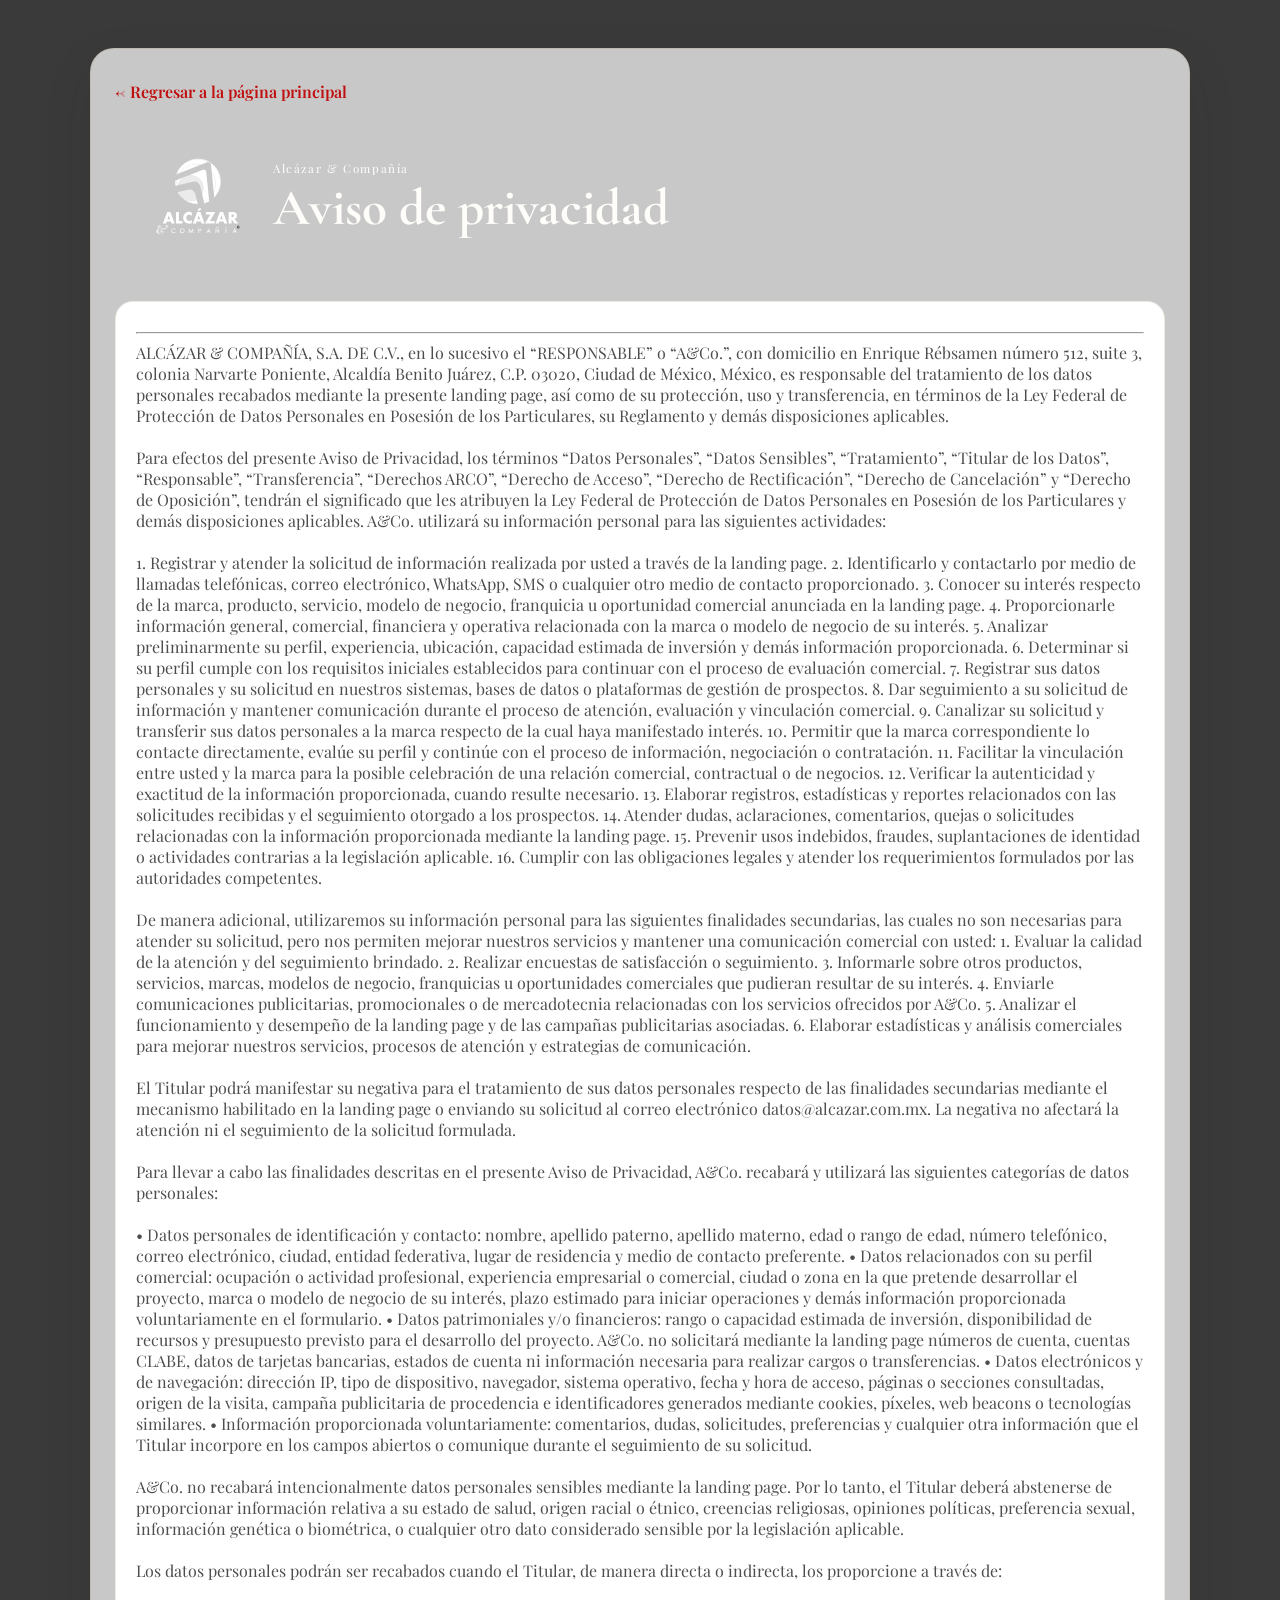
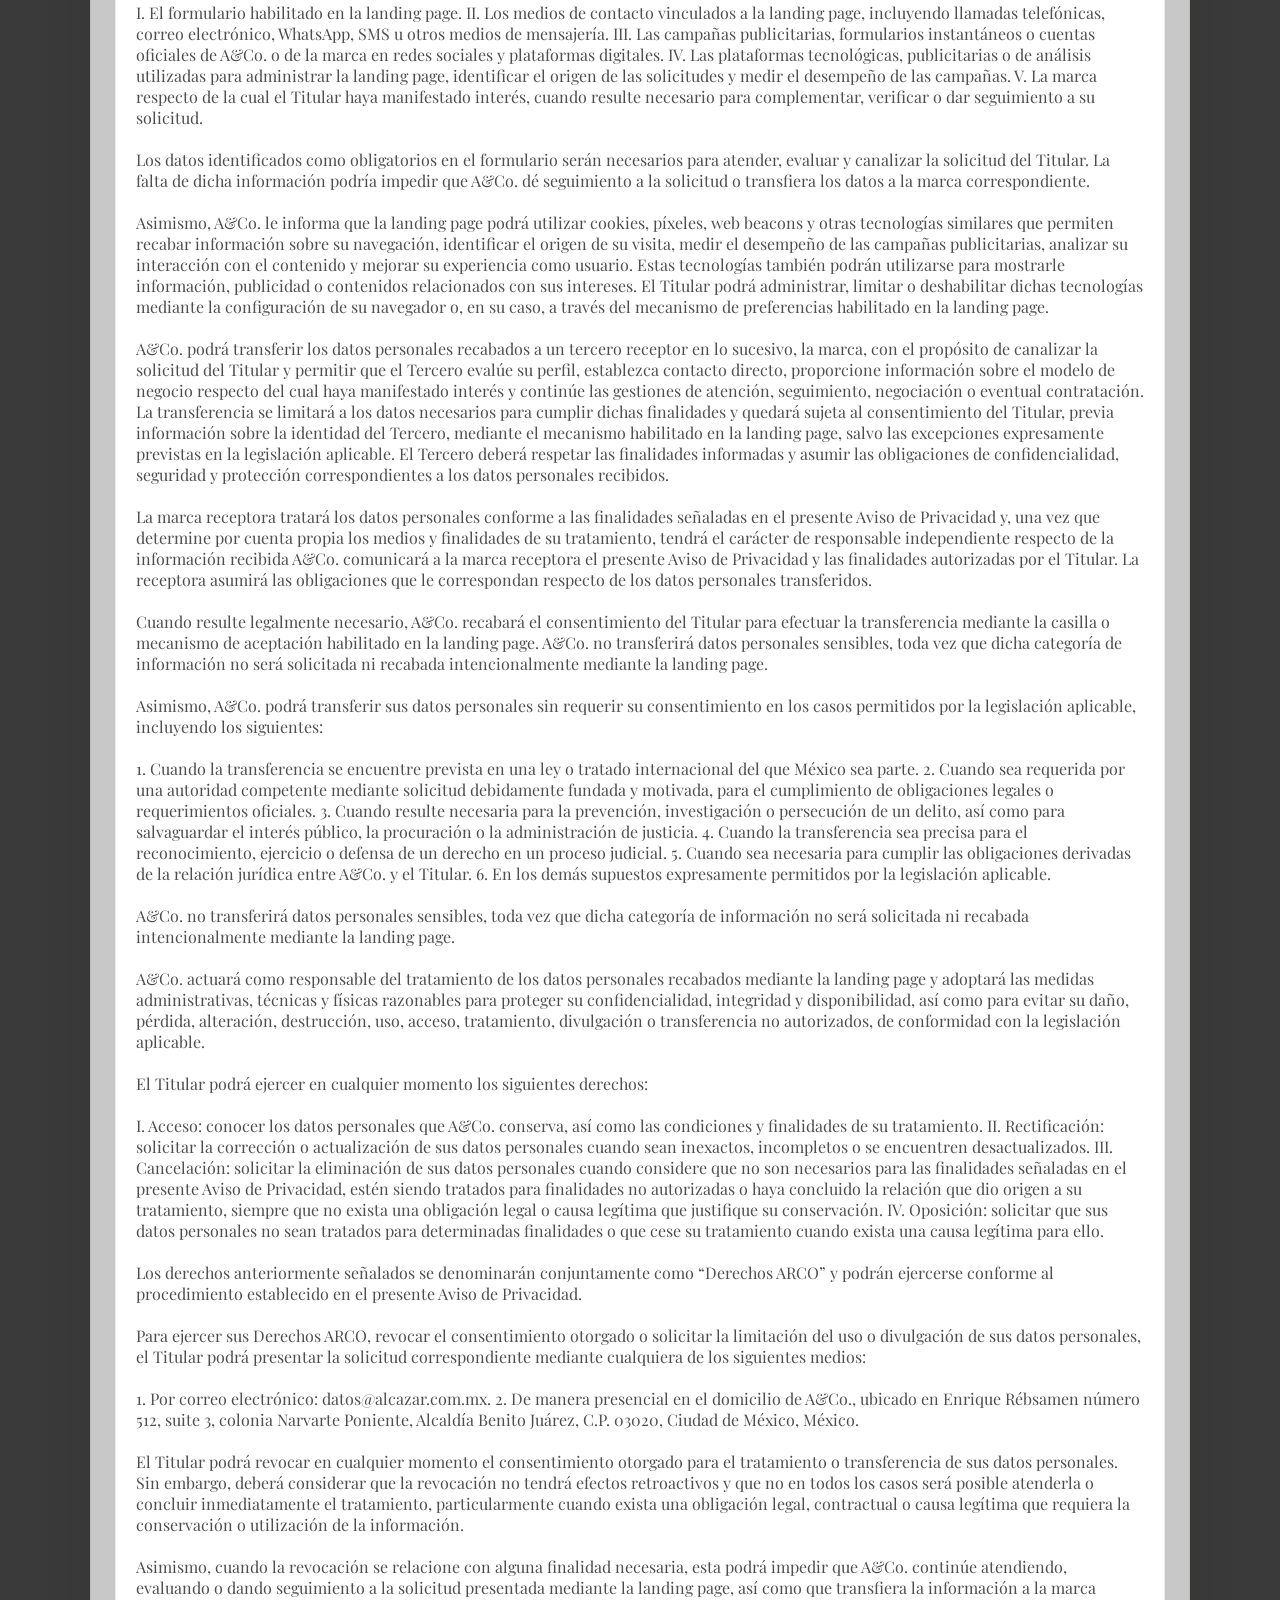
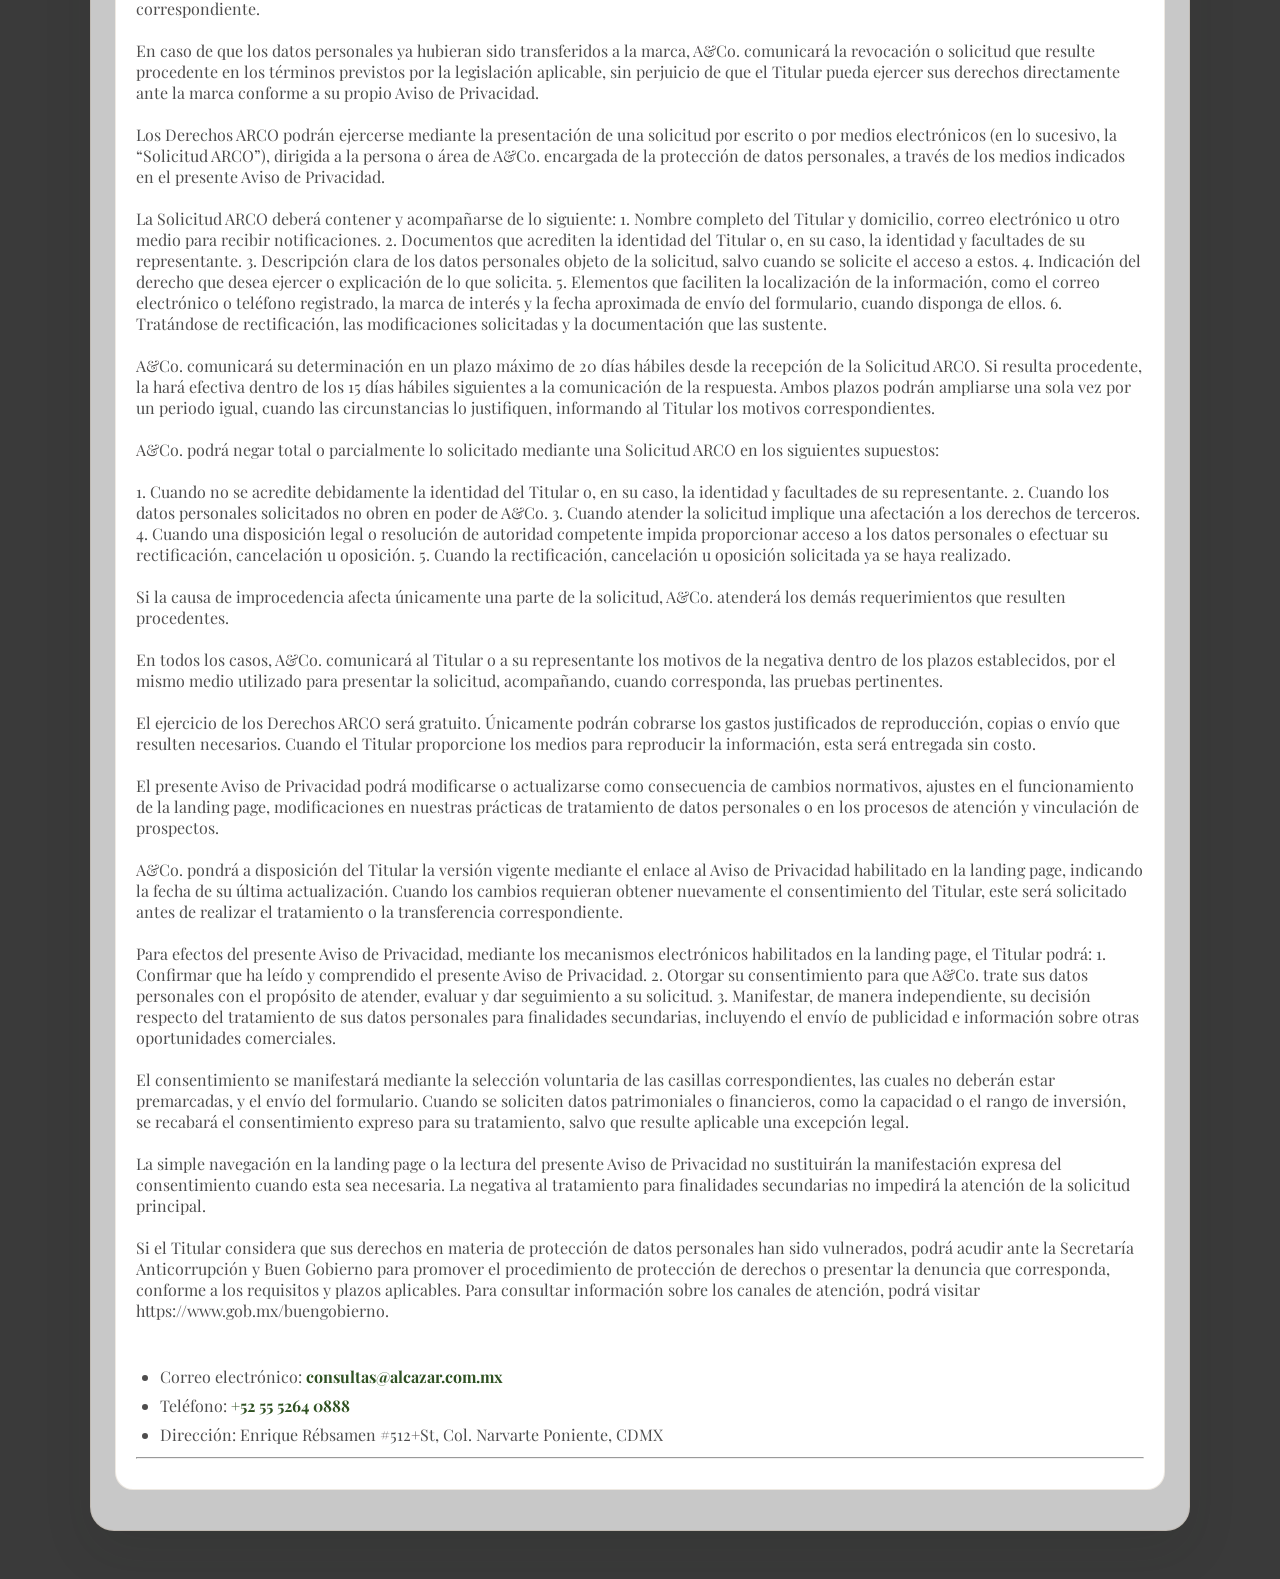
==== aviso-privacidad.html @ 42a902c0 "Add new Privacy Notice" ====
<!DOCTYPE html>
<html lang="es">
  <head>
    <meta charset="UTF-8" />
    <meta name="viewport" content="width=device-width, initial-scale=1.0" />
    <title>Aviso de privacidad | Lazy Tea Boba Shop</title>
    <link rel="preconnect" href="https://fonts.googleapis.com" />
    <link rel="preconnect" href="https://fonts.gstatic.com" crossorigin />
    <link
      href="https://fonts.googleapis.com/css2?family=Cormorant+Garamond:ital,wght@0,300..700;1,300..700&family=Playfair+Display:ital,wght@0,400..900;1,400..900&display=swap"
      rel="stylesheet"
    />
    <link rel="stylesheet" href="./styles/blocks/aviso-privacidad.css" />
  </head>
  <body class="privacidad__body">
    <main class="privacidad">
      <div class="privacidad__container">
        <a class="privacidad__back" href="./index.html">← Regresar a la página principal</a>

        <header class="privacidad__header">
          <img
            class="privacidad__logo"
            src="./assets/icon/Logo Alcazar Blanco.svg"
            alt="Lazy Tea Boba Shop"
          />
          <div>
            <p class="privacidad__eyebrow">Alcázar & Compañía</p>
            <h1 class="privacidad__title">Aviso de privacidad</h1>
          </div>
        </header>

        <div class="privacidad__content">
          <section class="privacidad__section">
            <hr>
            ALCÁZAR & COMPAÑÍA, S.A. DE C.V., en lo sucesivo el “RESPONSABLE” o “A&Co.”, con domicilio en Enrique Rébsamen número 512, suite 3, colonia Narvarte Poniente, Alcaldía Benito Juárez, C.P. 03020, Ciudad de México, México, es responsable del tratamiento de los datos personales recabados mediante la presente landing page, así como de su protección, uso y transferencia, en términos de la Ley Federal de Protección de Datos Personales en Posesión de los Particulares, su Reglamento y demás disposiciones aplicables. <br><br>
            Para efectos del presente Aviso de Privacidad, los términos “Datos Personales”, “Datos Sensibles”, “Tratamiento”, “Titular de los Datos”, “Responsable”, “Transferencia”, “Derechos ARCO”, “Derecho de Acceso”, “Derecho de Rectificación”, “Derecho de Cancelación” y “Derecho de Oposición”, tendrán el significado que les atribuyen la Ley Federal de Protección de Datos Personales en Posesión de los Particulares y demás disposiciones aplicables.

A&Co. utilizará su información personal para las siguientes actividades:
<br><br>
1.	Registrar y atender la solicitud de información realizada por usted a través de la landing page. 
2.	Identificarlo y contactarlo por medio de llamadas telefónicas, correo electrónico, WhatsApp, SMS o cualquier otro medio de contacto proporcionado. 
3.	Conocer su interés respecto de la marca, producto, servicio, modelo de negocio, franquicia u oportunidad comercial anunciada en la landing page. 
4.	Proporcionarle información general, comercial, financiera y operativa relacionada con la marca o modelo de negocio de su interés. 
5.	Analizar preliminarmente su perfil, experiencia, ubicación, capacidad estimada de inversión y demás información proporcionada. 
6.	Determinar si su perfil cumple con los requisitos iniciales establecidos para continuar con el proceso de evaluación comercial. 
7.	Registrar sus datos personales y su solicitud en nuestros sistemas, bases de datos o plataformas de gestión de prospectos. 
8.	Dar seguimiento a su solicitud de información y mantener comunicación durante el proceso de atención, evaluación y vinculación comercial. 
9.	Canalizar su solicitud y transferir sus datos personales a la marca respecto de la cual haya manifestado interés. 
10.	Permitir que la marca correspondiente lo contacte directamente, evalúe su perfil y continúe con el proceso de información, negociación o contratación. 
11.	Facilitar la vinculación entre usted y la marca para la posible celebración de una relación comercial, contractual o de negocios. 
12.	Verificar la autenticidad y exactitud de la información proporcionada, cuando resulte necesario. 
13.	Elaborar registros, estadísticas y reportes relacionados con las solicitudes recibidas y el seguimiento otorgado a los prospectos. 
14.	Atender dudas, aclaraciones, comentarios, quejas o solicitudes relacionadas con la información proporcionada mediante la landing page. 
15.	Prevenir usos indebidos, fraudes, suplantaciones de identidad o actividades contrarias a la legislación aplicable. 
16.	Cumplir con las obligaciones legales y atender los requerimientos formulados por las autoridades competentes.
<br><br>
De manera adicional, utilizaremos su información personal para las siguientes finalidades secundarias, las cuales no son necesarias para atender su solicitud, pero nos permiten mejorar nuestros servicios y mantener una comunicación comercial con usted:
1.	Evaluar la calidad de la atención y del seguimiento brindado. 
2.	Realizar encuestas de satisfacción o seguimiento. 
3.	Informarle sobre otros productos, servicios, marcas, modelos de negocio, franquicias u oportunidades comerciales que pudieran resultar de su interés. 
4.	Enviarle comunicaciones publicitarias, promocionales o de mercadotecnia relacionadas con los servicios ofrecidos por A&Co. 
5.	Analizar el funcionamiento y desempeño de la landing page y de las campañas publicitarias asociadas. 
6.	Elaborar estadísticas y análisis comerciales para mejorar nuestros servicios, procesos de atención y estrategias de comunicación. 
<br><br>
El Titular podrá manifestar su negativa para el tratamiento de sus datos personales respecto de las finalidades secundarias mediante el mecanismo habilitado en la landing page o enviando su solicitud al correo electrónico datos@alcazar.com.mx. La negativa no afectará la atención ni el seguimiento de la solicitud formulada.
<br><br>
Para llevar a cabo las finalidades descritas en el presente Aviso de Privacidad, A&Co. recabará y utilizará las siguientes categorías de datos personales:
<br><br>
•	Datos personales de identificación y contacto: nombre, apellido paterno, apellido materno, edad o rango de edad, número telefónico, correo electrónico, ciudad, entidad federativa, lugar de residencia y medio de contacto preferente. 
•	Datos relacionados con su perfil comercial: ocupación o actividad profesional, experiencia empresarial o comercial, ciudad o zona en la que pretende desarrollar el proyecto, marca o modelo de negocio de su interés, plazo estimado para iniciar operaciones y demás información proporcionada voluntariamente en el formulario. 
•	Datos patrimoniales y/o financieros: rango o capacidad estimada de inversión, disponibilidad de recursos y presupuesto previsto para el desarrollo del proyecto. A&Co. no solicitará mediante la landing page números de cuenta, cuentas CLABE, datos de tarjetas bancarias, estados de cuenta ni información necesaria para realizar cargos o transferencias. 
•	Datos electrónicos y de navegación: dirección IP, tipo de dispositivo, navegador, sistema operativo, fecha y hora de acceso, páginas o secciones consultadas, origen de la visita, campaña publicitaria de procedencia e identificadores generados mediante cookies, píxeles, web beacons o tecnologías similares. 
•	Información proporcionada voluntariamente: comentarios, dudas, solicitudes, preferencias y cualquier otra información que el Titular incorpore en los campos abiertos o comunique durante el seguimiento de su solicitud. 
<br><br>
A&Co. no recabará intencionalmente datos personales sensibles mediante la landing page. Por lo tanto, el Titular deberá abstenerse de proporcionar información relativa a su estado de salud, origen racial o étnico, creencias religiosas, opiniones políticas, preferencia sexual, información genética o biométrica, o cualquier otro dato considerado sensible por la legislación aplicable.
<br><br>
Los datos personales podrán ser recabados cuando el Titular, de manera directa o indirecta, los proporcione a través de:
<br><br>
I.	El formulario habilitado en la landing page.
II.	Los medios de contacto vinculados a la landing page, incluyendo llamadas telefónicas, correo electrónico, WhatsApp, SMS u otros medios de mensajería.
III.	Las campañas publicitarias, formularios instantáneos o cuentas oficiales de A&Co. o de la marca en redes sociales y plataformas digitales.
IV.	Las plataformas tecnológicas, publicitarias o de análisis utilizadas para administrar la landing page, identificar el origen de las solicitudes y medir el desempeño de las campañas.
V.	La marca respecto de la cual el Titular haya manifestado interés, cuando resulte necesario para complementar, verificar o dar seguimiento a su solicitud.
<br><br>
Los datos identificados como obligatorios en el formulario serán necesarios para atender, evaluar y canalizar la solicitud del Titular. La falta de dicha información podría impedir que A&Co. dé seguimiento a la solicitud o transfiera los datos a la marca correspondiente.
<br><br>
Asimismo, A&Co. le informa que la landing page podrá utilizar cookies, píxeles, web beacons y otras tecnologías similares que permiten recabar información sobre su navegación, identificar el origen de su visita, medir el desempeño de las campañas publicitarias, analizar su interacción con el contenido y mejorar su experiencia como usuario. Estas tecnologías también podrán utilizarse para mostrarle información, publicidad o contenidos relacionados con sus intereses. El Titular podrá administrar, limitar o deshabilitar dichas tecnologías mediante la configuración de su navegador o, en su caso, a través del mecanismo de preferencias habilitado en la landing page.
<br><br>
A&Co. podrá transferir los datos personales recabados a un tercero receptor en lo sucesivo, la marca, con el propósito de canalizar la solicitud del Titular y permitir que el Tercero evalúe su perfil, establezca contacto directo, proporcione información sobre el modelo de negocio respecto del cual haya manifestado interés y continúe las gestiones de atención, seguimiento, negociación o eventual contratación. La transferencia se limitará a los datos necesarios para cumplir dichas finalidades y quedará sujeta al consentimiento del Titular, previa información sobre la identidad del Tercero, mediante el mecanismo habilitado en la landing page, salvo las excepciones expresamente previstas en la legislación aplicable. El Tercero deberá respetar las finalidades informadas y asumir las obligaciones de confidencialidad, seguridad y protección correspondientes a los datos personales recibidos.
<br><br>
La marca receptora tratará los datos personales conforme a las finalidades señaladas en el presente Aviso de Privacidad y, una vez que determine por cuenta propia los medios y finalidades de su tratamiento, tendrá el carácter de responsable independiente respecto de la información recibida A&Co. comunicará a la marca receptora el presente Aviso de Privacidad y las finalidades autorizadas por el Titular. La receptora asumirá las obligaciones que le correspondan respecto de los datos personales transferidos.
<br><br>
Cuando resulte legalmente necesario, A&Co. recabará el consentimiento del Titular para efectuar la transferencia mediante la casilla o mecanismo de aceptación habilitado en la landing page. A&Co. no transferirá datos personales sensibles, toda vez que dicha categoría de información no será solicitada ni recabada intencionalmente mediante la landing page.
<br><br>
Asimismo, A&Co. podrá transferir sus datos personales sin requerir su consentimiento en los casos permitidos por la legislación aplicable, incluyendo los siguientes:
<br><br>
1.	Cuando la transferencia se encuentre prevista en una ley o tratado internacional del que México sea parte. 
2.	Cuando sea requerida por una autoridad competente mediante solicitud debidamente fundada y motivada, para el cumplimiento de obligaciones legales o requerimientos oficiales. 
3.	Cuando resulte necesaria para la prevención, investigación o persecución de un delito, así como para salvaguardar el interés público, la procuración o la administración de justicia. 
4.	Cuando la transferencia sea precisa para el reconocimiento, ejercicio o defensa de un derecho en un proceso judicial. 
5.	Cuando sea necesaria para cumplir las obligaciones derivadas de la relación jurídica entre A&Co. y el Titular. 
6.	En los demás supuestos expresamente permitidos por la legislación aplicable. 
<br><br>
A&Co. no transferirá datos personales sensibles, toda vez que dicha categoría de información no será solicitada ni recabada intencionalmente mediante la landing page.
<br><br>
A&Co. actuará como responsable del tratamiento de los datos personales recabados mediante la landing page y adoptará las medidas administrativas, técnicas y físicas razonables para proteger su confidencialidad, integridad y disponibilidad, así como para evitar su daño, pérdida, alteración, destrucción, uso, acceso, tratamiento, divulgación o transferencia no autorizados, de conformidad con la legislación aplicable.
<br><br>
El Titular podrá ejercer en cualquier momento los siguientes derechos:
<br><br>
I.	Acceso: conocer los datos personales que A&Co. conserva, así como las condiciones y finalidades de su tratamiento.
II.	Rectificación: solicitar la corrección o actualización de sus datos personales cuando sean inexactos, incompletos o se encuentren desactualizados.
III.	Cancelación: solicitar la eliminación de sus datos personales cuando considere que no son necesarios para las finalidades señaladas en el presente Aviso de Privacidad, estén siendo tratados para finalidades no autorizadas o haya concluido la relación que dio origen a su tratamiento, siempre que no exista una obligación legal o causa legítima que justifique su conservación.
IV.	Oposición: solicitar que sus datos personales no sean tratados para determinadas finalidades o que cese su tratamiento cuando exista una causa legítima para ello.
<br><br>
Los derechos anteriormente señalados se denominarán conjuntamente como “Derechos ARCO” y podrán ejercerse conforme al procedimiento establecido en el presente Aviso de Privacidad.
<br><br>
Para ejercer sus Derechos ARCO, revocar el consentimiento otorgado o solicitar la limitación del uso o divulgación de sus datos personales, el Titular podrá presentar la solicitud correspondiente mediante cualquiera de los siguientes medios:
<br><br>
1.	Por correo electrónico: datos@alcazar.com.mx. 
2.	De manera presencial en el domicilio de A&Co., ubicado en Enrique Rébsamen número 512, suite 3, colonia Narvarte Poniente, Alcaldía Benito Juárez, C.P. 03020, Ciudad de México, México. 
<br><br>
El Titular podrá revocar en cualquier momento el consentimiento otorgado para el tratamiento o transferencia de sus datos personales. Sin embargo, deberá considerar que la revocación no tendrá efectos retroactivos y que no en todos los casos será posible atenderla o concluir inmediatamente el tratamiento, particularmente cuando exista una obligación legal, contractual o causa legítima que requiera la conservación o utilización de la información.
<br><br>
Asimismo, cuando la revocación se relacione con alguna finalidad necesaria, esta podrá impedir que A&Co. continúe atendiendo, evaluando o dando seguimiento a la solicitud presentada mediante la landing page, así como que transfiera la información a la marca correspondiente.
<br><br>
En caso de que los datos personales ya hubieran sido transferidos a la marca, A&Co. comunicará la revocación o solicitud que resulte procedente en los términos previstos por la legislación aplicable, sin perjuicio de que el Titular pueda ejercer sus derechos directamente ante la marca conforme a su propio Aviso de Privacidad.
<br><br>
Los Derechos ARCO podrán ejercerse mediante la presentación de una solicitud por escrito o por medios electrónicos (en lo sucesivo, la “Solicitud ARCO”), dirigida a la persona o área de A&Co. encargada de la protección de datos personales, a través de los medios indicados en el presente Aviso de Privacidad.
<br><br>
La Solicitud ARCO deberá contener y acompañarse de lo siguiente:
1.	Nombre completo del Titular y domicilio, correo electrónico u otro medio para recibir notificaciones.
2.	Documentos que acrediten la identidad del Titular o, en su caso, la identidad y facultades de su representante.
3.	Descripción clara de los datos personales objeto de la solicitud, salvo cuando se solicite el acceso a estos.
4.	Indicación del derecho que desea ejercer o explicación de lo que solicita.
5.	Elementos que faciliten la localización de la información, como el correo electrónico o teléfono registrado, la marca de interés y la fecha aproximada de envío del formulario, cuando disponga de ellos.
6.	Tratándose de rectificación, las modificaciones solicitadas y la documentación que las sustente.
<br><br>
A&Co. comunicará su determinación en un plazo máximo de 20 días hábiles desde la recepción de la Solicitud ARCO. Si resulta procedente, la hará efectiva dentro de los 15 días hábiles siguientes a la comunicación de la respuesta. Ambos plazos podrán ampliarse una sola vez por un periodo igual, cuando las circunstancias lo justifiquen, informando al Titular los motivos correspondientes.
<br><br>
A&Co. podrá negar total o parcialmente lo solicitado mediante una Solicitud ARCO en los siguientes supuestos:
<br><br>
1.	Cuando no se acredite debidamente la identidad del Titular o, en su caso, la identidad y facultades de su representante.
2.	Cuando los datos personales solicitados no obren en poder de A&Co.
3.	Cuando atender la solicitud implique una afectación a los derechos de terceros.
4.	Cuando una disposición legal o resolución de autoridad competente impida proporcionar acceso a los datos personales o efectuar su rectificación, cancelación u oposición.
5.	Cuando la rectificación, cancelación u oposición solicitada ya se haya realizado.
<br><br>
Si la causa de improcedencia afecta únicamente una parte de la solicitud, A&Co. atenderá los demás requerimientos que resulten procedentes.
<br><br>
En todos los casos, A&Co. comunicará al Titular o a su representante los motivos de la negativa dentro de los plazos establecidos, por el mismo medio utilizado para presentar la solicitud, acompañando, cuando corresponda, las pruebas pertinentes.
<br><br>
El ejercicio de los Derechos ARCO será gratuito. Únicamente podrán cobrarse los gastos justificados de reproducción, copias o envío que resulten necesarios. Cuando el Titular proporcione los medios para reproducir la información, esta será entregada sin costo.
<br><br>
El presente Aviso de Privacidad podrá modificarse o actualizarse como consecuencia de cambios normativos, ajustes en el funcionamiento de la landing page, modificaciones en nuestras prácticas de tratamiento de datos personales o en los procesos de atención y vinculación de prospectos.
<br><br>
A&Co. pondrá a disposición del Titular la versión vigente mediante el enlace al Aviso de Privacidad habilitado en la landing page, indicando la fecha de su última actualización. Cuando los cambios requieran obtener nuevamente el consentimiento del Titular, este será solicitado antes de realizar el tratamiento o la transferencia correspondiente.
<br><br>
Para efectos del presente Aviso de Privacidad, mediante los mecanismos electrónicos habilitados en la landing page, el Titular podrá:
1.	Confirmar que ha leído y comprendido el presente Aviso de Privacidad.
2.	Otorgar su consentimiento para que A&Co. trate sus datos personales con el propósito de atender, evaluar y dar seguimiento a su solicitud.
3.	Manifestar, de manera independiente, su decisión respecto del tratamiento de sus datos personales para finalidades secundarias, incluyendo el envío de publicidad e información sobre otras oportunidades comerciales.
<br><br>
El consentimiento se manifestará mediante la selección voluntaria de las casillas correspondientes, las cuales no deberán estar premarcadas, y el envío del formulario. Cuando se soliciten datos patrimoniales o financieros, como la capacidad o el rango de inversión, se recabará el consentimiento expreso para su tratamiento, salvo que resulte aplicable una excepción legal.
<br><br>
La simple navegación en la landing page o la lectura del presente Aviso de Privacidad no sustituirán la manifestación expresa del consentimiento cuando esta sea necesaria. La negativa al tratamiento para finalidades secundarias no impedirá la atención de la solicitud principal.
<br><br>
 Si el Titular considera que sus derechos en materia de protección de datos personales han sido vulnerados, podrá acudir ante la Secretaría Anticorrupción y Buen Gobierno para promover el procedimiento de protección de derechos o presentar la denuncia que corresponda, conforme a los requisitos y plazos aplicables. Para consultar información sobre los canales de atención, podrá visitar https://www.gob.mx/buengobierno.
<br><br><br>
            <ul>
              <li>Correo electrónico: <strong>consultas@alcazar.com.mx</strong></li>
              <li>Teléfono: <strong>+52 55 5264 0888</strong></li>
              <li>Dirección: Enrique Rébsamen #512+St, Col. Narvarte Poniente, CDMX</li>
            </ul>
            <hr>
          </section>
        </div>
      </div>
    </main>
  </body>
</html>
---- styles/blocks/aviso-privacidad.css ----
:root {
  --color-primary: #a18361;
  --color-secondary: #d7d0c7;
  --color-bg: #f0ebdf;
  --color-items: #d8d7ce;
  --color-text-first: #4e4d4d;
  --color-text-second: #2f5122;
  --color-dark: #1a2618;
  --color-white: #fffdf9;
  --font-title: "Cormorant Garamond", Helvetica;
  --font-principal: "Playfair Display", sans-serif;
}

* {
  box-sizing: border-box;
}

.privacidad__body {
  margin: 0;
  background-color: rgb(58, 58, 58);
  color: var(--color-text-first);
  font-family: var(--font-principal);
}

.privacidad {
  min-height: 100vh;
  padding: 48px 20px;
}

.privacidad__container {
  max-width: 1100px;
  margin: 0 auto;
  background: rgba(255, 255, 255, 0.72);
  border: 1px solid rgba(161, 131, 97, 0.2);
  box-shadow: 0 20px 50px rgba(31, 39, 27, 0.1);
  border-radius: 24px;
  padding: 32px 24px 40px;
  backdrop-filter: blur(6px);
}

.privacidad__header {
  display: flex;
  align-items: center;
  gap: 20px;
  background: linear-gradient(135deg,  #c00d0d 100%), #ff0000 50%;
  border-radius: 20px;
  padding: 24px 28px;
  margin-bottom: 28px;
}

.privacidad__logo {
  width: 110px;
  height: auto;
  filter: brightness(1.2);
}

.privacidad__eyebrow {
  margin: 0 0 8px;
  letter-spacing: 0.14em;
  font-size: 0.72rem;
  color: rgb(255, 255, 255);
}

.privacidad__title {
  margin: 0;
  color: var(--color-white);
  font-family: var(--font-title);
  font-size: clamp(2.5rem, 4vw, 4rem);
  line-height: 0.95;
}

.privacidad__back {
  display: inline-block;
  margin-bottom: 18px;
  text-decoration: none;
  color: #c00d0d;
  font-weight: 600;
}

.privacidad__content {
  display: grid;
  gap: 18px;
}

.privacidad__section {
  background: rgb(255, 255, 255);
  border-radius: 18px;
  padding: 22px 20px;
  border: 1px solid rgba(161, 131, 97, 0.18);
}

.privacidad__section h2 {
  margin: 0 0 12px;
  color: black;
  font-family: sans-serif;
  font-size: clamp(1.8rem, 3vw, 2.5rem);
}

.privacidad__section p,
.privacidad__section li {
  font-size: 1rem;
  line-height: 1.8;
  color: var(--color-text-first);
}

.privacidad__section ul {
  margin: 0;
  padding-left: 1.5rem;
}

.privacidad__section strong {
  color: var(--color-text-second);
}

.privacidad__note {
  margin-top: 10px;
  padding: 16px 18px;
  border-left: 4px solid var(--color-primary);
  background: rgba(161, 131, 97, 0.08);
  border-radius: 0 12px 12px 0;
}

@media (max-width: 767px) {
  .privacidad {
    padding: 24px 14px;
  }

  .privacidad__container {
    padding: 16px 14px 20px;
    border-radius: 18px;
  }

  .privacidad__header {
    flex-direction: column;
    align-items: flex-start;
    padding: 20px 18px;
  }

  .privacidad__logo {
    width: 90px;
  }

  .privacidad__title {
    line-height: 1;
  }

  .privacidad__section {
    padding: 18px 14px;
  }
}
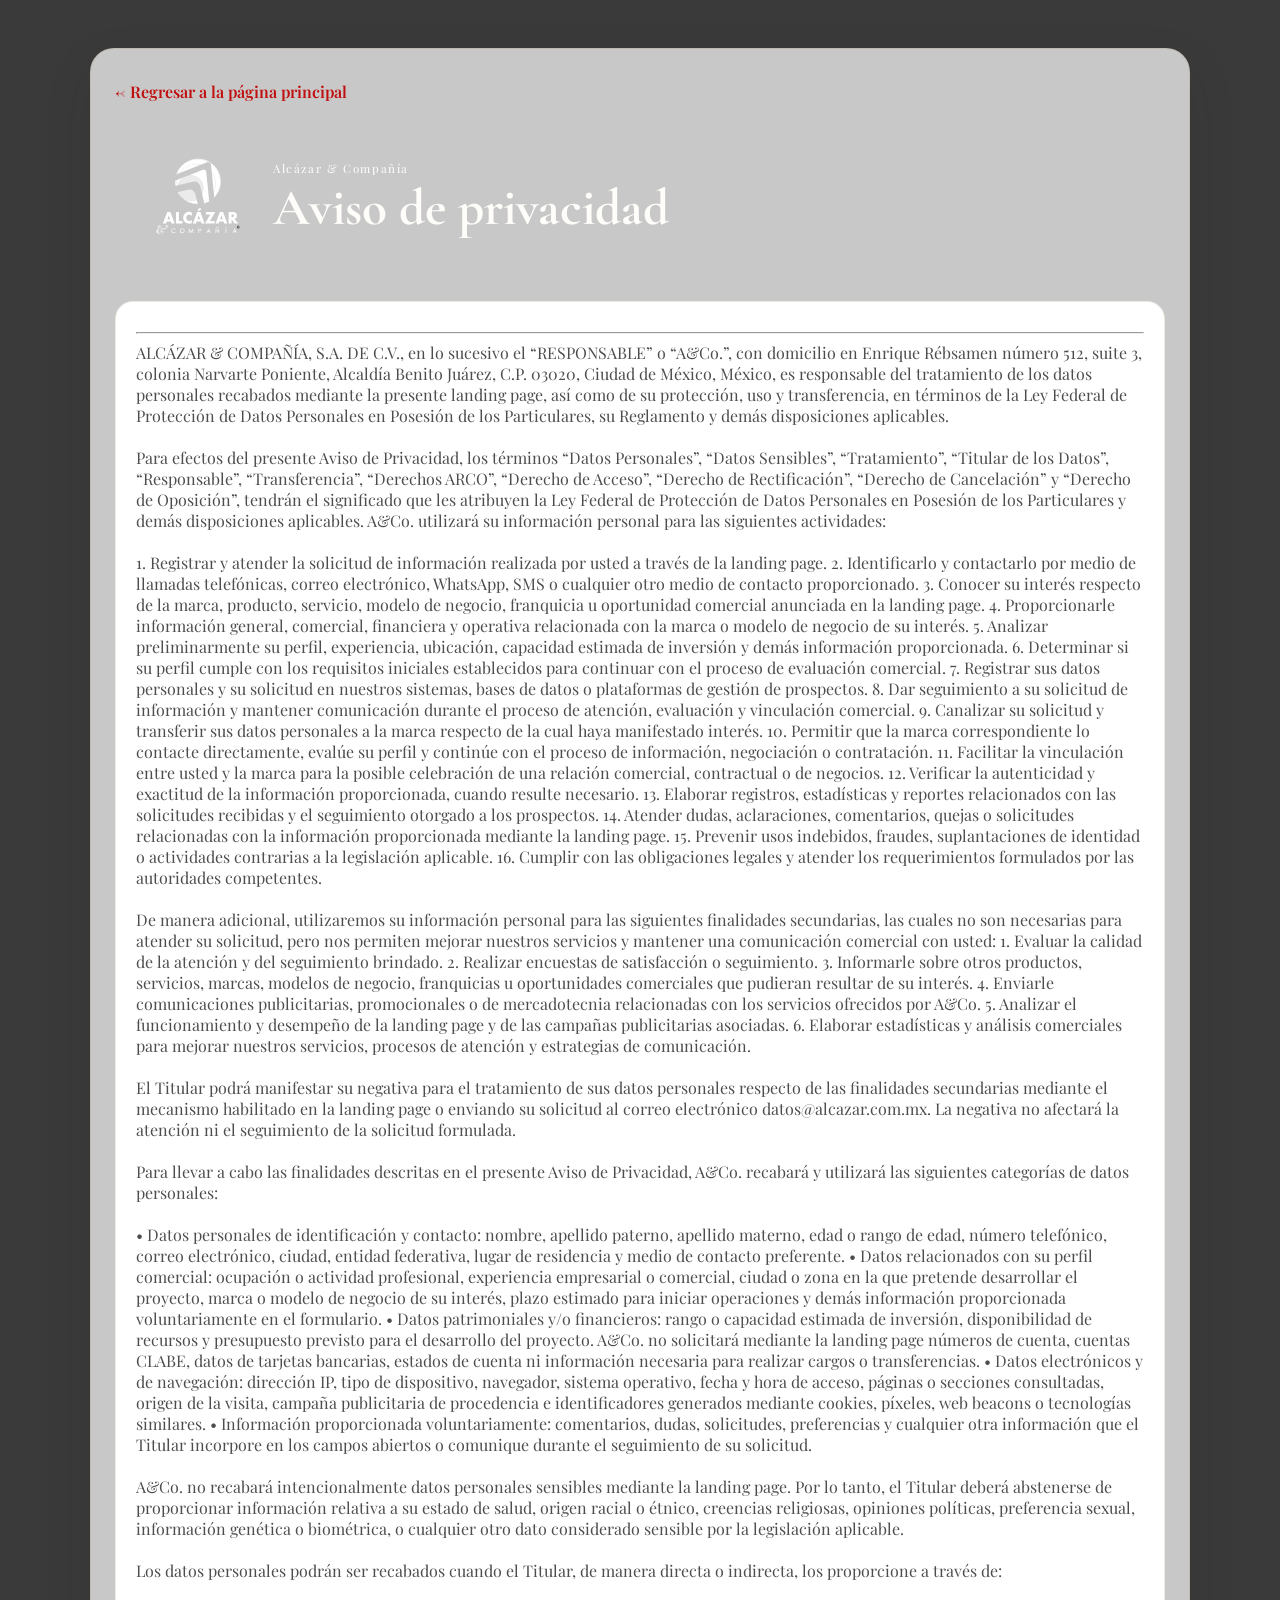
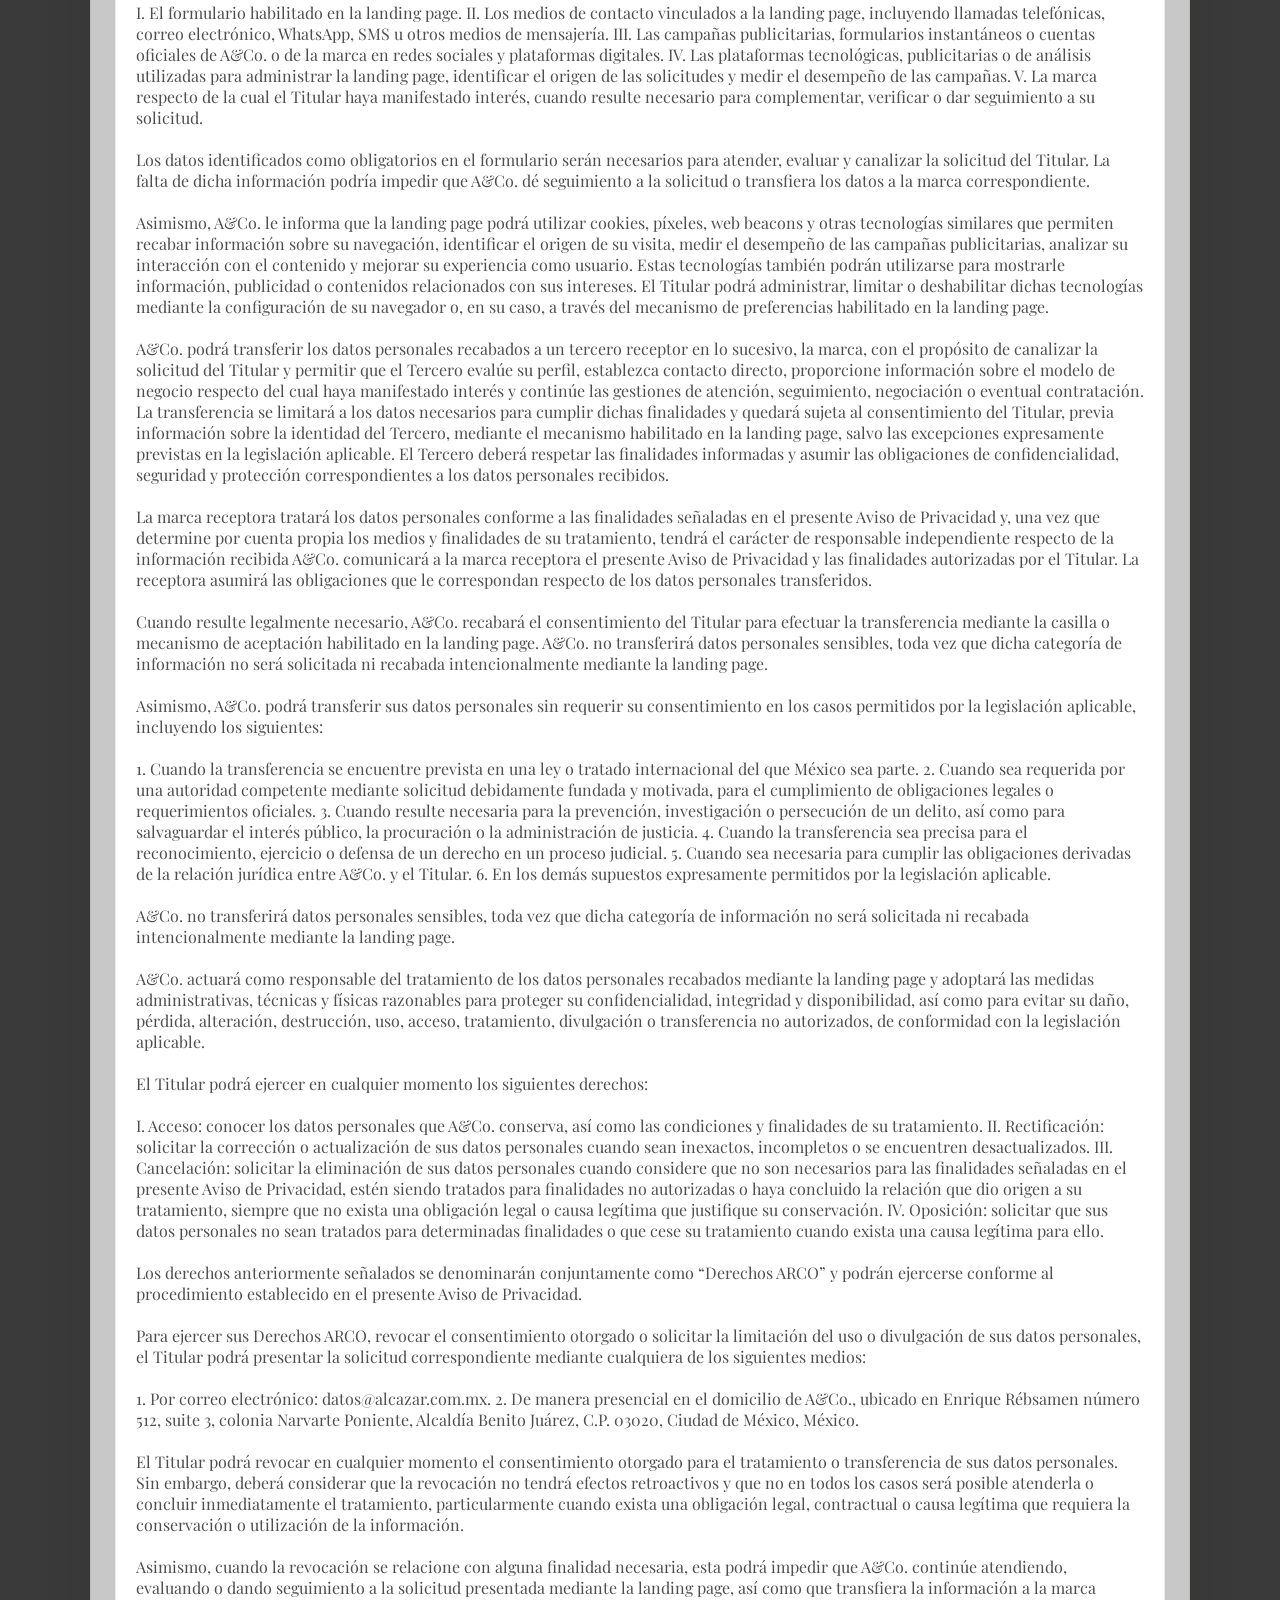
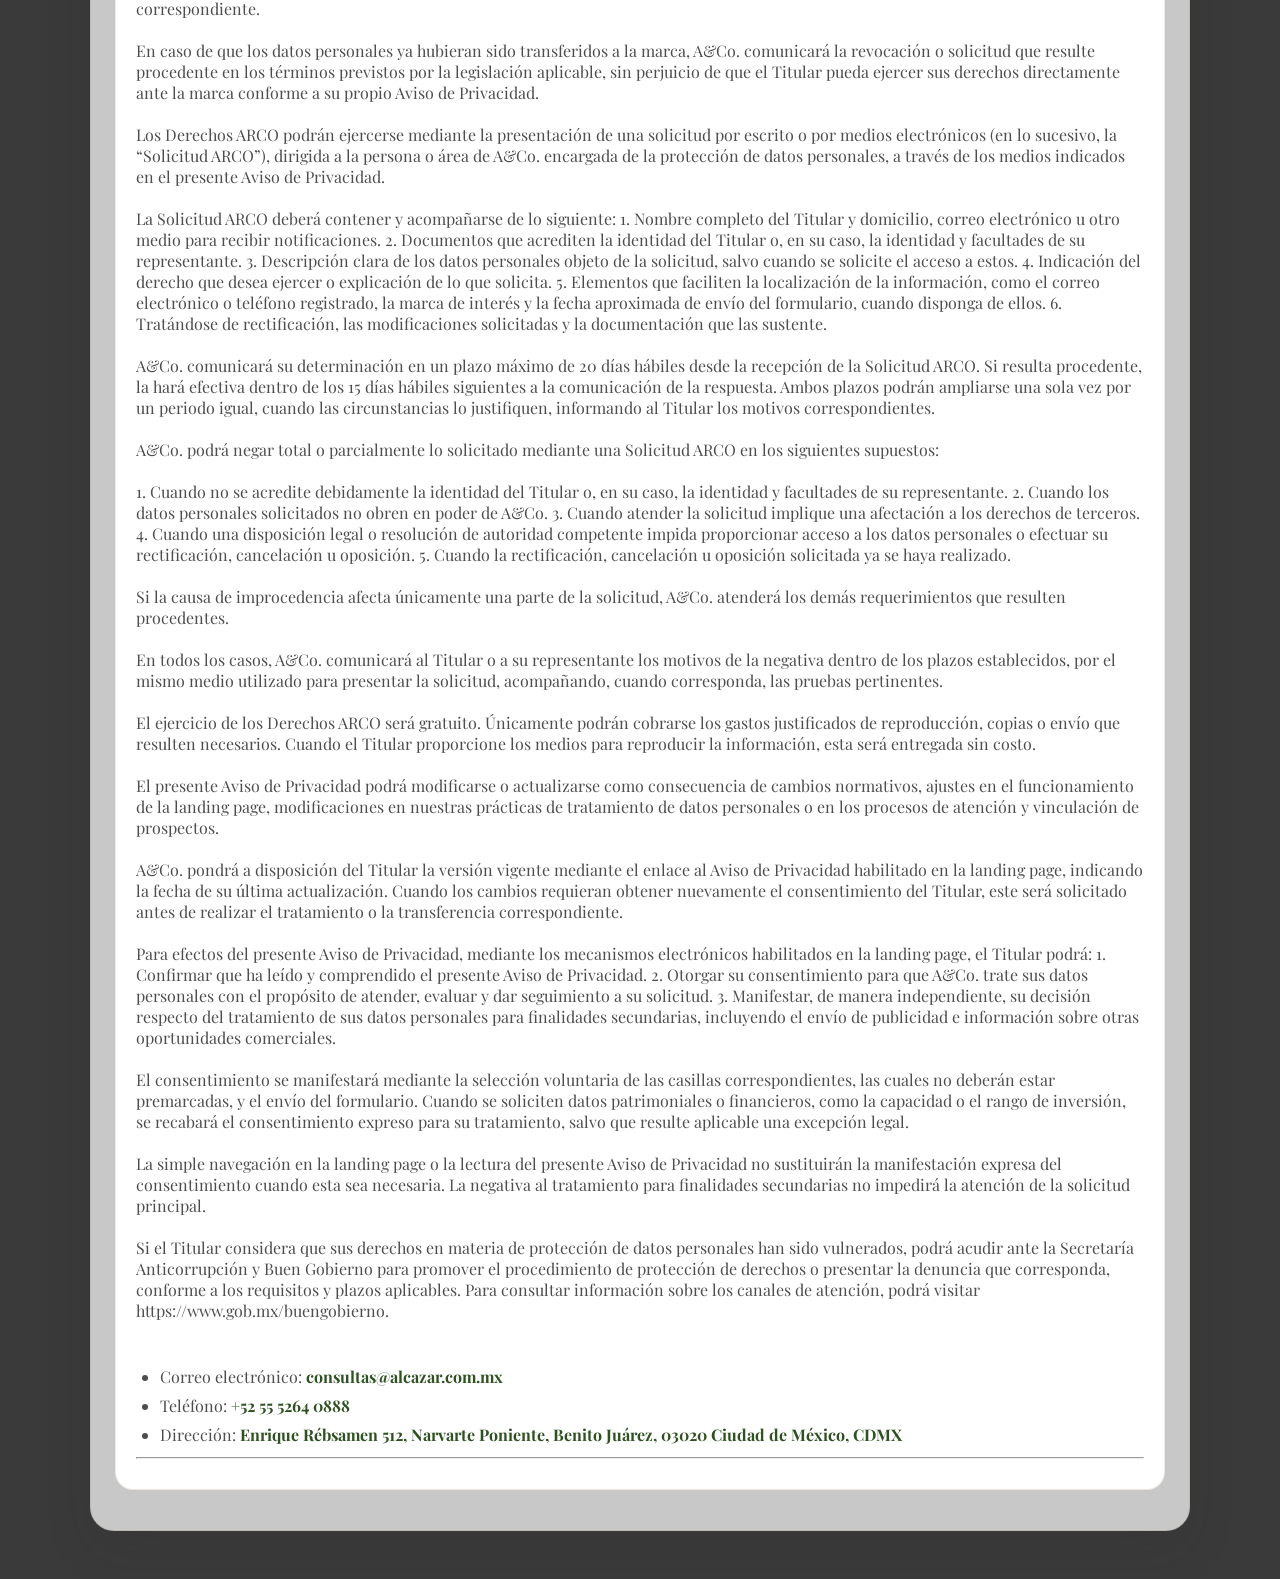
==== commit a8857c9d: "Add new Privacy Notice I" ====
--- a/aviso-privacidad.html
+++ b/aviso-privacidad.html
@@ -169,7 +169,7 @@
             <ul>
               <li>Correo electrónico: <strong>consultas@alcazar.com.mx</strong></li>
               <li>Teléfono: <strong>+52 55 5264 0888</strong></li>
-              <li>Dirección: Enrique Rébsamen #512+St, Col. Narvarte Poniente, CDMX</li>
+              <li>Dirección: <strong> Enrique Rébsamen 512, Narvarte Poniente, Benito Juárez, 03020 Ciudad de México, CDMX</strong></li>
             </ul>
             <hr>
           </section>
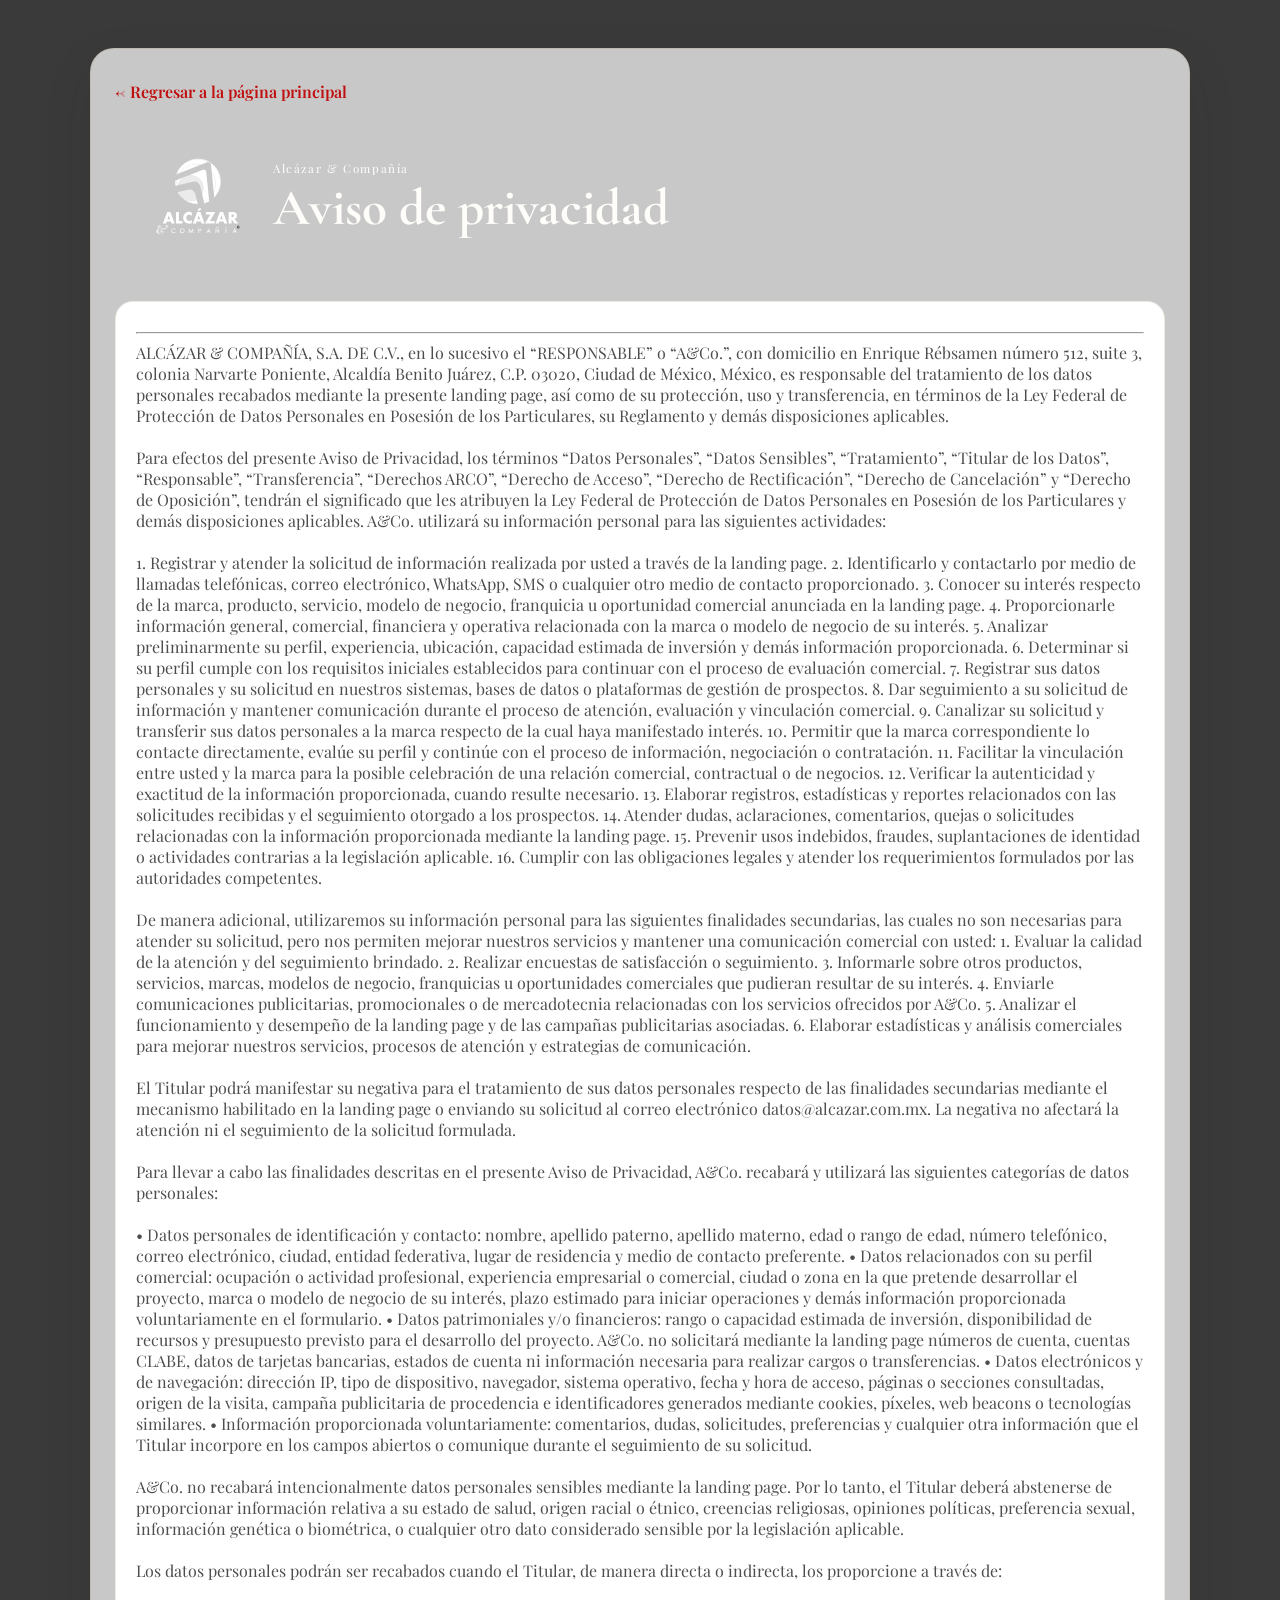
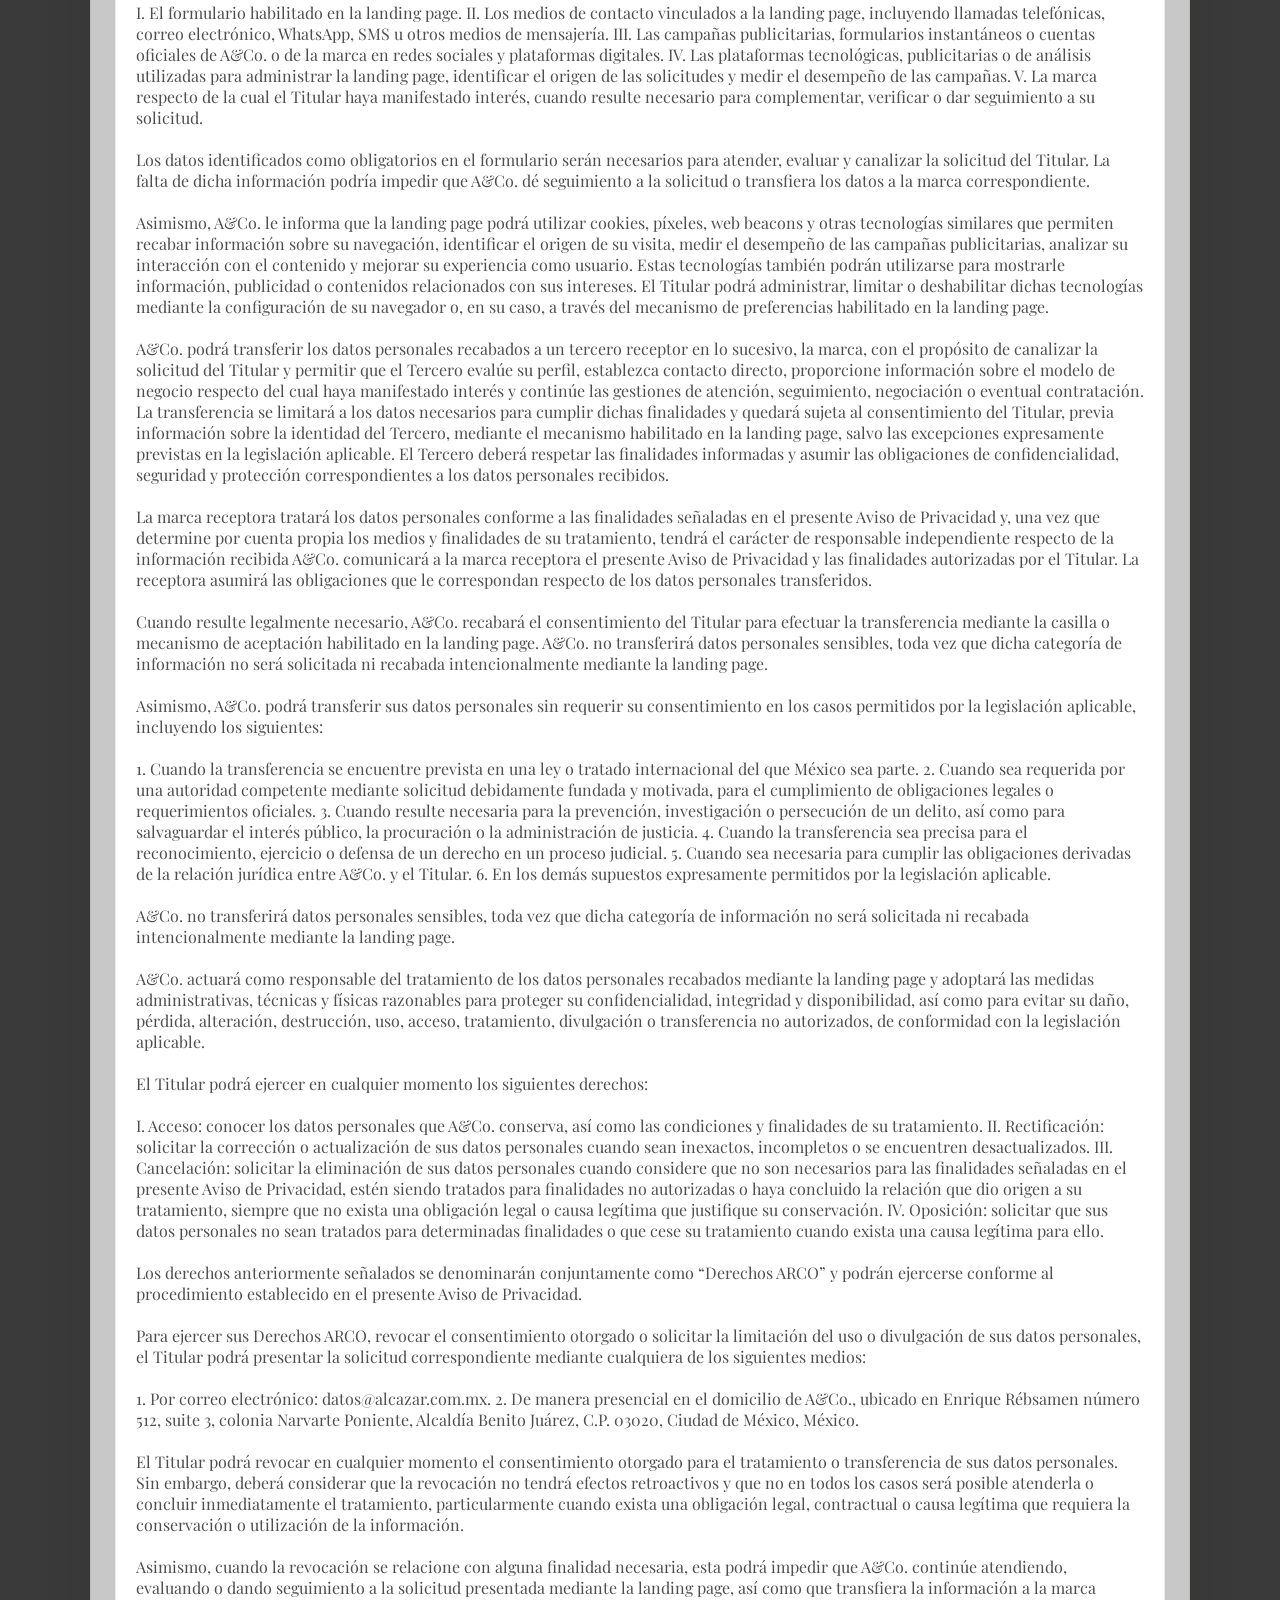
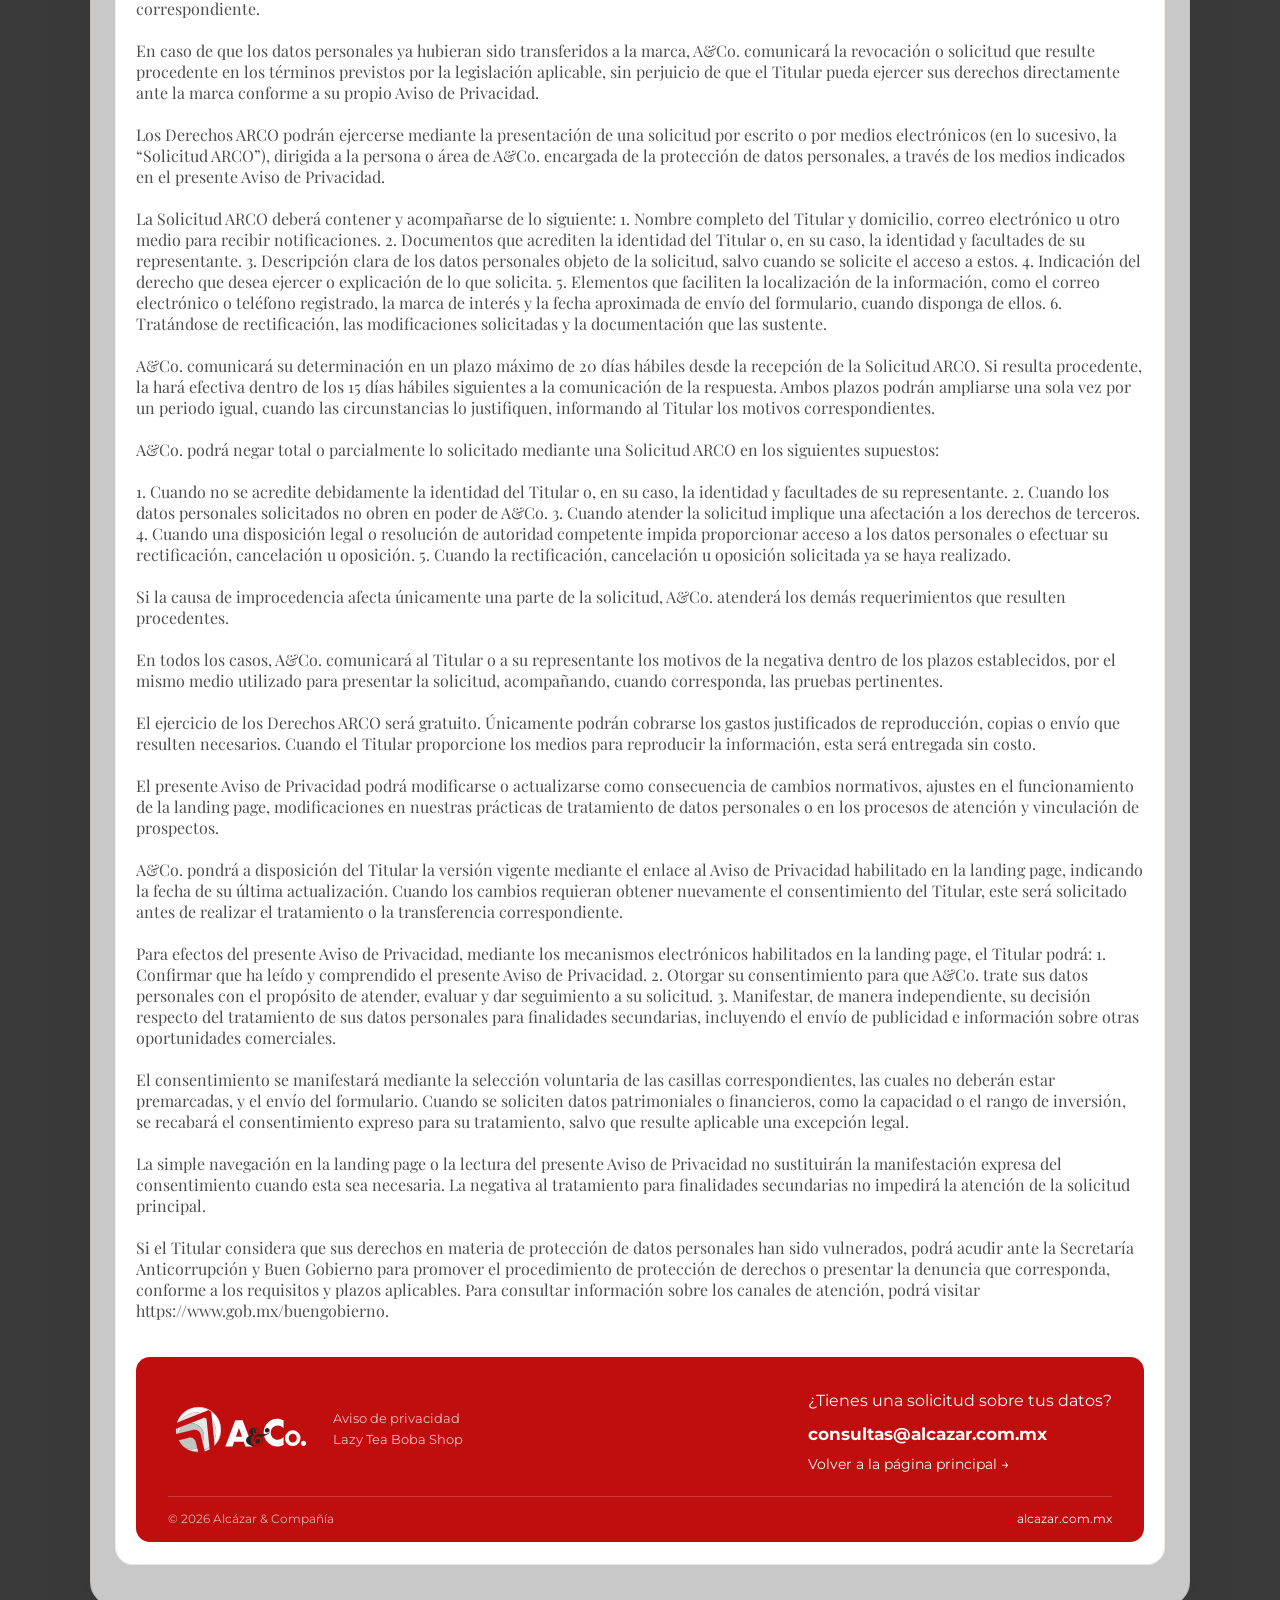
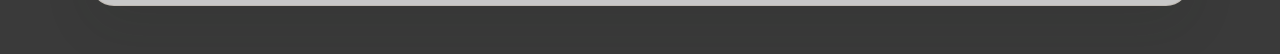
==== commit ec65eba1: "Add new Privacy Notice Complete" ====
--- a/aviso-privacidad.html
+++ b/aviso-privacidad.html
@@ -10,6 +10,9 @@
       href="https://fonts.googleapis.com/css2?family=Cormorant+Garamond:ital,wght@0,300..700;1,300..700&family=Playfair+Display:ital,wght@0,400..900;1,400..900&display=swap"
       rel="stylesheet"
     />
+    <link rel="preconnect" href="https://fonts.googleapis.com">
+<link rel="preconnect" href="https://fonts.gstatic.com" crossorigin>
+<link href="https://fonts.googleapis.com/css2?family=Montserrat:ital,wght@0,100..900;1,100..900&display=swap" rel="stylesheet">
     <link rel="stylesheet" href="./styles/blocks/aviso-privacidad.css" />
   </head>
   <body class="privacidad__body">
@@ -165,13 +168,27 @@
 La simple navegación en la landing page o la lectura del presente Aviso de Privacidad no sustituirán la manifestación expresa del consentimiento cuando esta sea necesaria. La negativa al tratamiento para finalidades secundarias no impedirá la atención de la solicitud principal.
 <br><br>
  Si el Titular considera que sus derechos en materia de protección de datos personales han sido vulnerados, podrá acudir ante la Secretaría Anticorrupción y Buen Gobierno para promover el procedimiento de protección de derechos o presentar la denuncia que corresponda, conforme a los requisitos y plazos aplicables. Para consultar información sobre los canales de atención, podrá visitar https://www.gob.mx/buengobierno.
-<br><br><br>
-            <ul>
-              <li>Correo electrónico: <strong>consultas@alcazar.com.mx</strong></li>
-              <li>Teléfono: <strong>+52 55 5264 0888</strong></li>
-              <li>Dirección: <strong> Enrique Rébsamen 512, Narvarte Poniente, Benito Juárez, 03020 Ciudad de México, CDMX</strong></li>
-            </ul>
-            <hr>
+            <footer class="privacidad__footer">
+              <div class="privacidad__footer-main">
+                <div class="privacidad__footer-brand">
+                  <img
+                    class="privacidad__footer-logo"
+                    src="./assets/icon/Logo Alcazar Siglas.svg"
+                    alt="Alcázar & Compañía"
+                  />
+                  <p>Aviso de privacidad<br />Lazy Tea Boba Shop</p>
+                </div>
+                <div class="privacidad__footer-contact">
+                  <p class="privacidad__footer-label">¿Tienes una solicitud sobre tus datos?</p>
+                  <a href="mailto:datos@alcazar.com.mx">consultas@alcazar.com.mx</a>
+                  <a class="privacidad__footer-back" href="./index.html">Volver a la página principal <span aria-hidden="true">→</span></a>
+                </div>
+              </div>
+              <div class="privacidad__footer-bottom">
+                <span>© 2026 Alcázar &amp; Compañía</span>
+                <a href="https://alcazar.com.mx" target="_blank" rel="noopener noreferrer">alcazar.com.mx</a>
+              </div>
+            </footer>
           </section>
         </div>
       </div>
--- a/styles/blocks/aviso-privacidad.css
+++ b/styles/blocks/aviso-privacidad.css
@@ -100,7 +100,7 @@
 .privacidad__section li {
   font-size: 1rem;
   line-height: 1.8;
-  color: var(--color-text-first);
+  color: white;
 }
 
 .privacidad__section ul {
@@ -120,6 +120,88 @@
   border-radius: 0 12px 12px 0;
 }
 
+.privacidad__footer {
+  margin-top: 36px;
+  padding: 30px 32px 16px;
+  border-radius: 14px;
+  background: #c00d0d;
+  color: var(--color-white);
+  font-family: Montserrat, sans-serif;
+}
+
+.privacidad__footer-main {
+  display: flex;
+  align-items: center;
+  justify-content: space-between;
+  gap: 32px;
+  padding-bottom: 24px;
+}
+
+.privacidad__footer-brand {
+  display: flex;
+  align-items: center;
+  gap: 20px;
+}
+
+.privacidad__footer-logo {
+  width: 145px;
+  height: 72px;
+  object-fit: contain;
+}
+
+.privacidad__footer-brand p {
+  margin: 0;
+  color: rgba(255, 253, 249, 0.76);
+  font-size: 0.84rem;
+  line-height: 1.6;
+}
+
+.privacidad__footer-contact {
+  display: flex;
+  flex-direction: column;
+  align-items: flex-start;
+  gap: 8px;
+}
+
+.privacidad__footer-label {
+  margin: 0;
+  color: rgba(255, 253, 249, 0.72);
+  font-size: 0.78rem;
+}
+
+
+.privacidad__footer-contact a,
+.privacidad__footer-bottom a {
+  color: var(--color-white);
+  text-decoration: none;
+}
+
+.privacidad__footer-contact > a:first-of-type {
+  font-size: 1.05rem;
+  font-weight: 700;
+}
+
+.privacidad__footer-back {
+  margin-top: 4px;
+  font-size: 0.86rem;
+}
+
+.privacidad__footer-contact a:hover,
+.privacidad__footer-bottom a:hover {
+  text-decoration: underline;
+  text-underline-offset: 3px;
+}
+
+.privacidad__footer-bottom {
+  display: flex;
+  justify-content: space-between;
+  gap: 16px;
+  padding-top: 14px;
+  border-top: 1px solid rgba(255, 253, 249, 0.2);
+  color: rgba(255, 253, 249, 0.68);
+  font-size: 0.76rem;
+}
+
 @media (max-width: 767px) {
   .privacidad {
     padding: 24px 14px;
@@ -147,4 +229,27 @@
   .privacidad__section {
     padding: 18px 14px;
   }
-}
+
+  .privacidad__footer {
+    padding: 24px 18px 16px;
+  }
+
+  .privacidad__footer-main,
+  .privacidad__footer-brand {
+    align-items: flex-start;
+    flex-direction: column;
+  }
+
+  .privacidad__footer-main {
+    gap: 24px;
+  }
+
+  .privacidad__footer-logo {
+    width: 132px;
+  }
+
+  .privacidad__footer-bottom {
+    flex-direction: column;
+    gap: 8px;
+  }
+}
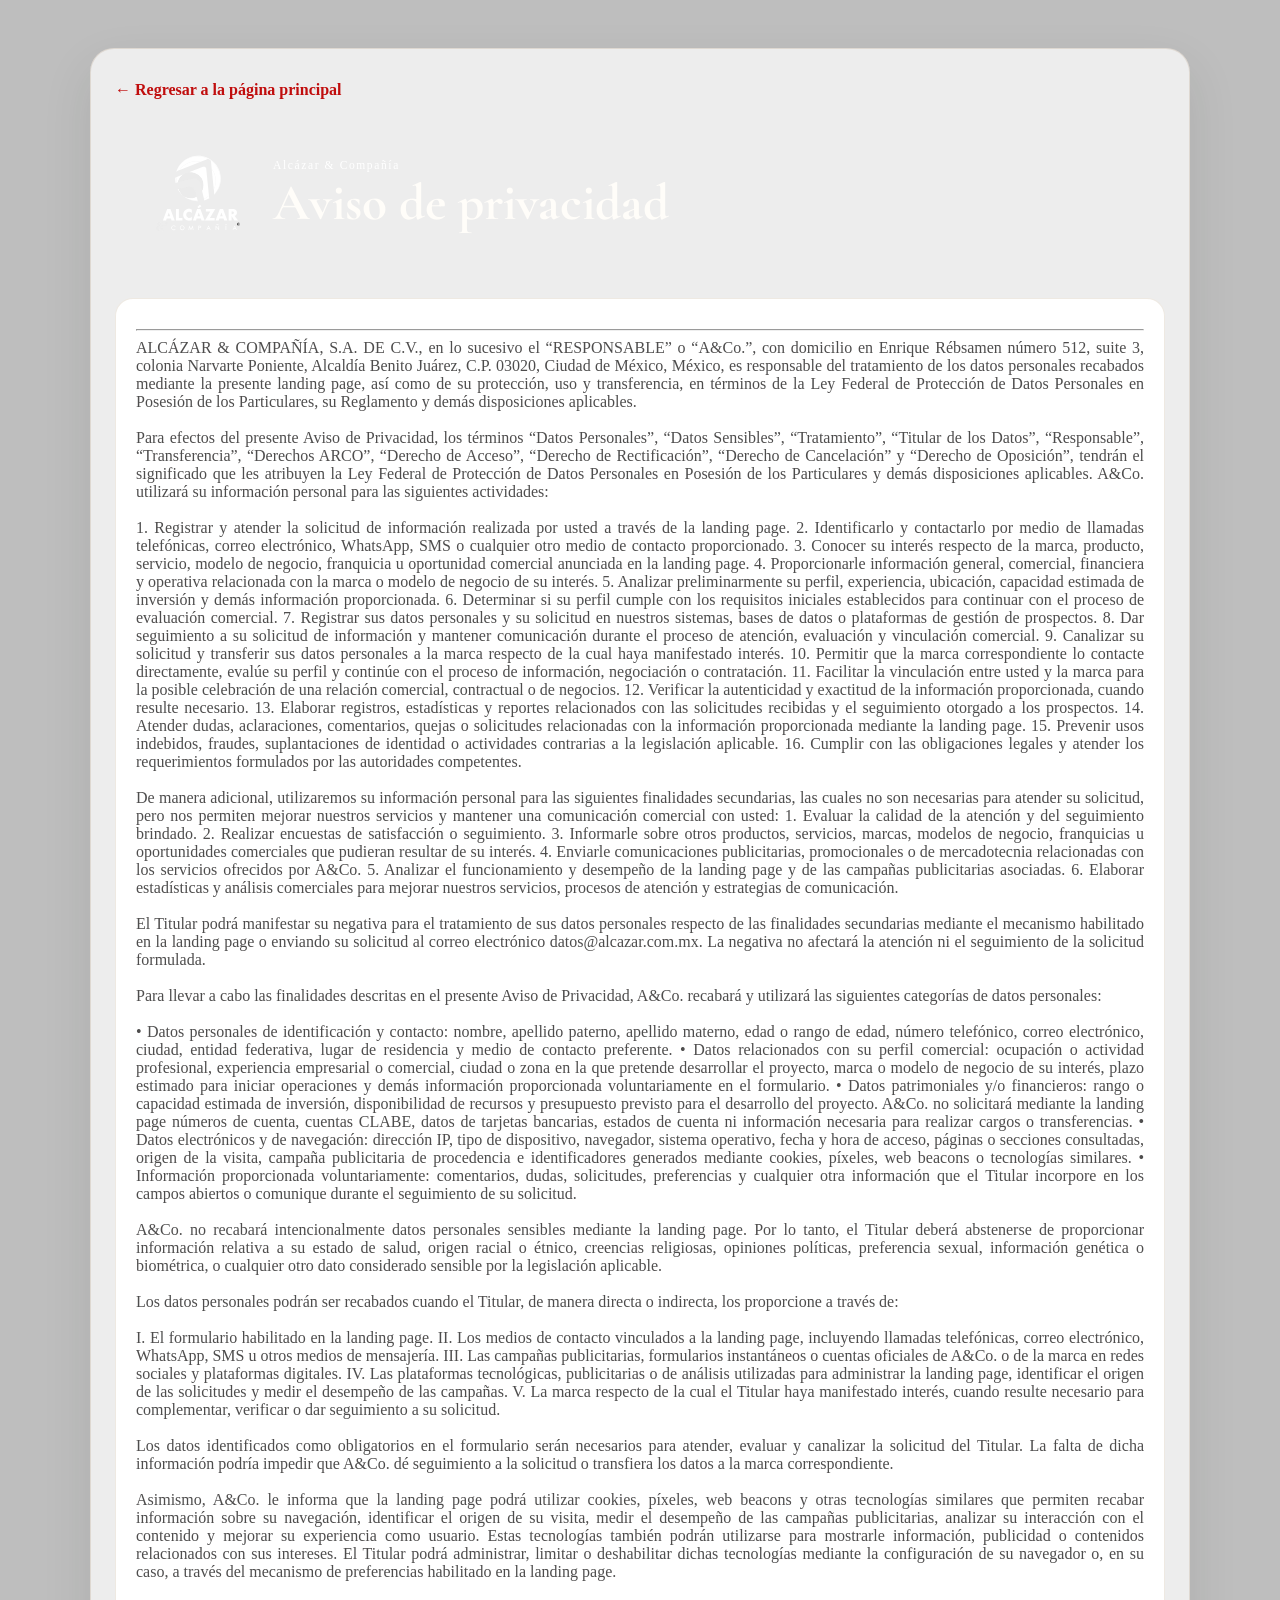
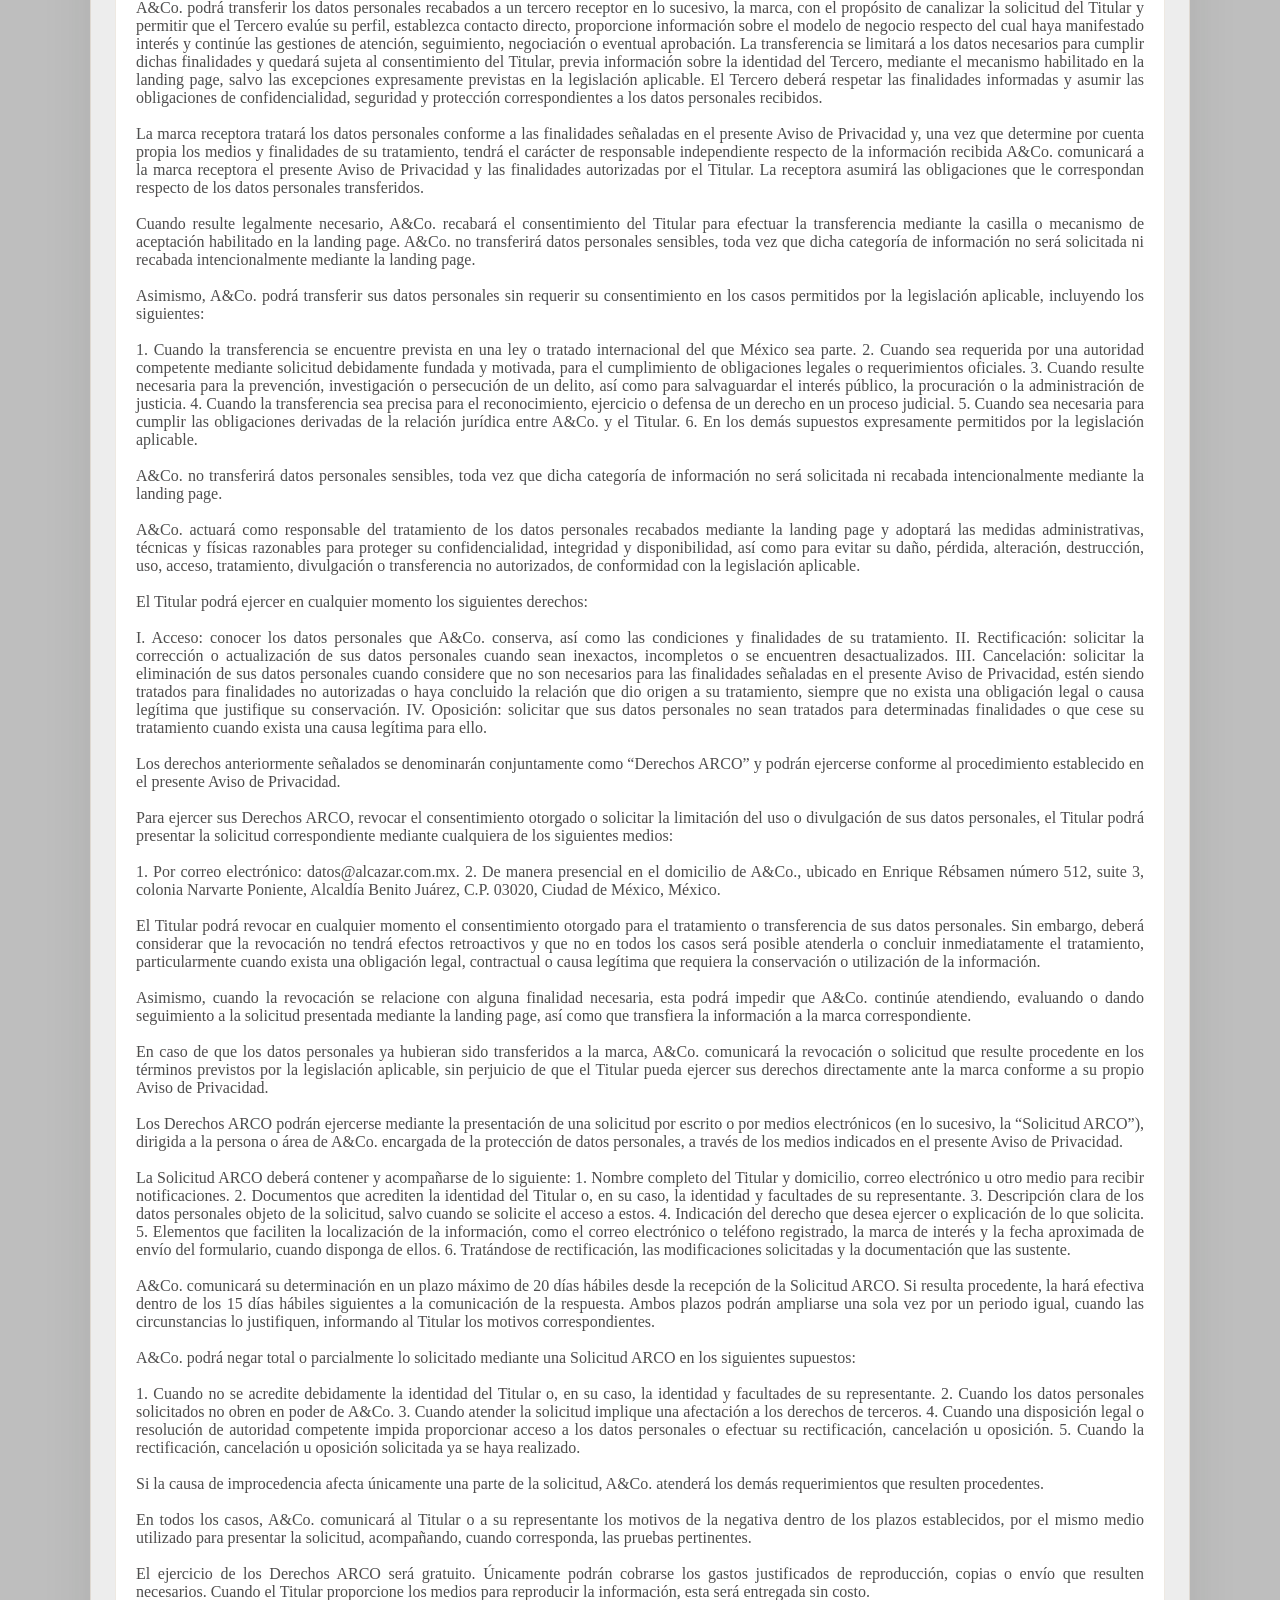
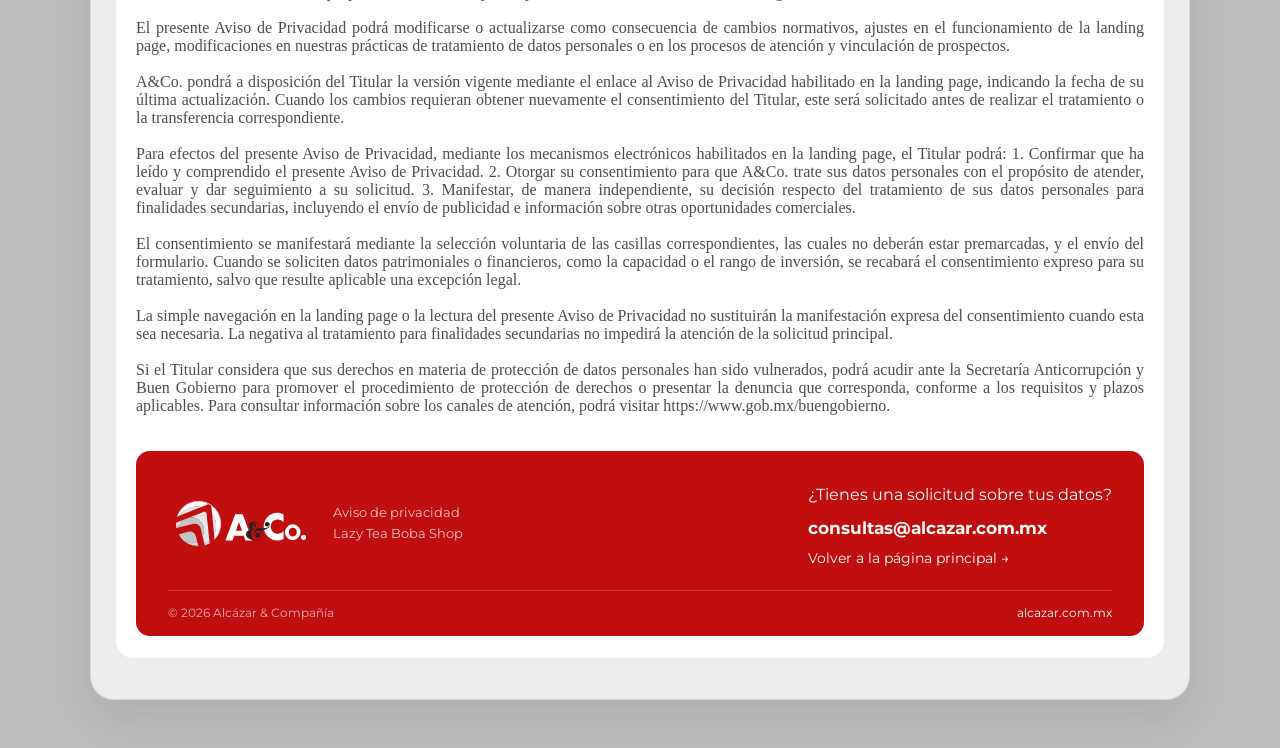
==== commit b9aecd6c: "Add new Privacy Notice Complete @media justify" ====
--- a/aviso-privacidad.html
+++ b/aviso-privacidad.html
@@ -89,7 +89,7 @@
 <br><br>
 Asimismo, A&Co. le informa que la landing page podrá utilizar cookies, píxeles, web beacons y otras tecnologías similares que permiten recabar información sobre su navegación, identificar el origen de su visita, medir el desempeño de las campañas publicitarias, analizar su interacción con el contenido y mejorar su experiencia como usuario. Estas tecnologías también podrán utilizarse para mostrarle información, publicidad o contenidos relacionados con sus intereses. El Titular podrá administrar, limitar o deshabilitar dichas tecnologías mediante la configuración de su navegador o, en su caso, a través del mecanismo de preferencias habilitado en la landing page.
 <br><br>
-A&Co. podrá transferir los datos personales recabados a un tercero receptor en lo sucesivo, la marca, con el propósito de canalizar la solicitud del Titular y permitir que el Tercero evalúe su perfil, establezca contacto directo, proporcione información sobre el modelo de negocio respecto del cual haya manifestado interés y continúe las gestiones de atención, seguimiento, negociación o eventual contratación. La transferencia se limitará a los datos necesarios para cumplir dichas finalidades y quedará sujeta al consentimiento del Titular, previa información sobre la identidad del Tercero, mediante el mecanismo habilitado en la landing page, salvo las excepciones expresamente previstas en la legislación aplicable. El Tercero deberá respetar las finalidades informadas y asumir las obligaciones de confidencialidad, seguridad y protección correspondientes a los datos personales recibidos.
+A&Co. podrá transferir los datos personales recabados a un tercero receptor en lo sucesivo, la marca, con el propósito de canalizar la solicitud del Titular y permitir que el Tercero evalúe su perfil, establezca contacto directo, proporcione información sobre el modelo de negocio respecto del cual haya manifestado interés y continúe las gestiones de atención, seguimiento, negociación o eventual aprobación. La transferencia se limitará a los datos necesarios para cumplir dichas finalidades y quedará sujeta al consentimiento del Titular, previa información sobre la identidad del Tercero, mediante el mecanismo habilitado en la landing page, salvo las excepciones expresamente previstas en la legislación aplicable. El Tercero deberá respetar las finalidades informadas y asumir las obligaciones de confidencialidad, seguridad y protección correspondientes a los datos personales recibidos.
 <br><br>
 La marca receptora tratará los datos personales conforme a las finalidades señaladas en el presente Aviso de Privacidad y, una vez que determine por cuenta propia los medios y finalidades de su tratamiento, tendrá el carácter de responsable independiente respecto de la información recibida A&Co. comunicará a la marca receptora el presente Aviso de Privacidad y las finalidades autorizadas por el Titular. La receptora asumirá las obligaciones que le correspondan respecto de los datos personales transferidos.
 <br><br>
--- a/styles/blocks/aviso-privacidad.css
+++ b/styles/blocks/aviso-privacidad.css
@@ -8,7 +8,6 @@
   --color-dark: #1a2618;
   --color-white: #fffdf9;
   --font-title: "Cormorant Garamond", Helvetica;
-  --font-principal: "Playfair Display", sans-serif;
 }
 
 * {
@@ -17,7 +16,7 @@
 
 .privacidad__body {
   margin: 0;
-  background-color: rgb(58, 58, 58);
+  background-color: rgb(190, 190, 190);
   color: var(--color-text-first);
   font-family: var(--font-principal);
 }
@@ -87,6 +86,7 @@
   border-radius: 18px;
   padding: 22px 20px;
   border: 1px solid rgba(161, 131, 97, 0.18);
+  text-align: justify;
 }
 
 .privacidad__section h2 {
@@ -101,6 +101,7 @@
   font-size: 1rem;
   line-height: 1.8;
   color: white;
+  text-align: justify;
 }
 
 .privacidad__section ul {
